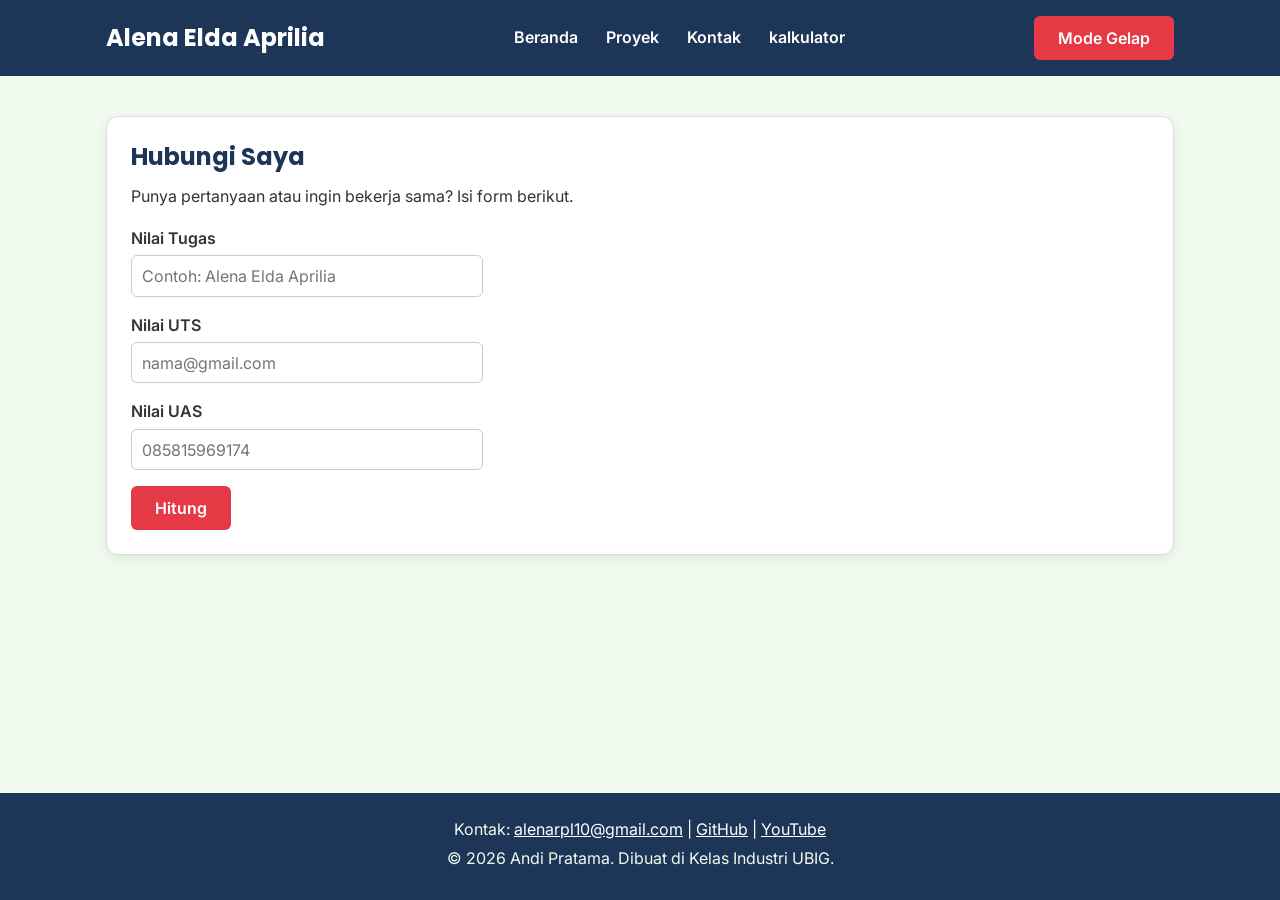
==== kalkulator.html @ 92a7bd8e "feat: menambah kan proyek baru" ====
<!DOCTYPE html>
<html lang="id">
<head>
  <meta charset="UTF-8">
  <meta name="viewport" content="width=device-width, initial-scale=1.0">
  <title>Alena Elda Aprilia | kalkulator</title>
  <link rel="preconnect" href="https://fonts.googleapis.com">
  <link rel="preconnect" href="https://fonts.gstatic.com" crossorigin>
  <link href="https://fonts.googleapis.com/css2?family=Inter:wght@400;600&family=Poppins:wght@600;700&display=swap" rel="stylesheet">
  <link rel="stylesheet" href="css/style.css">
  <script src="main.js" defer></script>
</head>
<body>
  <header>
    <div class="container navbar">
      <h1>Alena Elda Aprilia</h1>
      <nav class="menu-laptop">
        <ul>
          <li><a href="index.html">Beranda</a></li>
          <li><a href="proyek.html">Proyek</a></li>
          <li><a href="kontak.html">Kontak</a></li>
          <li><a href="kalkulator.html">kalkulator</a></li>
        </ul>
      </nav>

      <button id="tombol-tema" type="button">Mode Gelap</button>

      <!-- Tantangan: menu ponsel yang bisa dibuka-tutup -->
      <details class="menu-ponsel">
        <summary>Menu</summary>
        <nav>
          <ul>
            <li><a href="index.html">Beranda</a></li>
            <li><a href="proyek.html">Proyek</a></li>
            <li><a href="kontak.html">Kontak</a></li>
            <li><a href="kalkulator.html">Kalkulator</a></li>
          </ul>
        </nav>
      </details>
    </div>
  </header>

  <main>
    <div class="container">
      <section class="kartu">
        <h2>Hubungi Saya</h2>
        <p>Punya pertanyaan atau ingin bekerja sama? Isi form berikut.</p>

        <form>
          <p>
            <label for="nama">Nilai Tugas</label><br>
            <input type="text" id="nama" name="nama" placeholder="Contoh: Alena Elda Aprilia" required>
          </p>
          <p>
            <label for="email">Nilai UTS</label><br>
            <input type="email" id="email" name="email" placeholder="nama@gmail.com" required>
          </p>
          <p>
            <label for="hp">Nilai UAS</label><br>
            <input type="tel" id="hp" name="hp" placeholder="085815969174" required>
          </p>
          
          <button type="submit">Hitung</button>
        </form>
      </section>
    </div>
  </main>

  <footer>
    <p>Kontak: <a href="mailto:alenarpl10@gmail.com">alenarpl10@gmail.com</a> |
      <a href="https://github.com/eldaaprilia07-oss" target="_blank">GitHub</a> |
      <a href="https://www.youtube.com/@allenaell_prl" target="_blank">YouTube</a></p>
    <p>&copy; 2026 Andi Pratama. Dibuat di Kelas Industri UBIG.</p>
  </footer>
</body>
</html>
---- css/style.css ----
/* Variabel warna tema terang */
:root {
  --warna-utama: #1D3557;
  --warna-judul: #1D3557;
  --warna-aksen: #E63946;
  --warna-tautan: #E63946;
  --warna-latar: #F1FAEE;
  --warna-teks: #333333;
  --warna-kartu: #FFFFFF;
  --warna-garis: #DDDDDD;
}

/* Tema gelap */
body.gelap {
  --warna-utama: #0B1526;
  --warna-judul: #A8DADC;
  --warna-tautan: #FF8A8A;
  --warna-latar: #121A24;
  --warna-teks: #E3E8EE;
  --warna-kartu: #1C2836;
  --warna-garis: #34465A;
}
/* Gaya portofolio Alena Elda Aprilia
   Palet: #1D3557 (utama), #E63946 (aksen), #F1FAEE (latar)
   Huruf: Poppins (judul), Inter (isi)
   Tata letak: mobile first, titik ubah 768px (tablet) dan 1024px (laptop) */

/* 1. Reset */
* {
  box-sizing: border-box;
  margin: 0;
}

img {
  max-width: 100%;
  height: auto;
}

/* 2. Dasar halaman: warna dan huruf */
body {
  font-family: "Inter", Arial, sans-serif;
  font-size: 1rem;
  line-height: 1.6;
  color: #333333;
  background-color: #F1FAEE;
}

h1, h2, h3 {
  font-family: "Poppins", Arial, sans-serif;
  color: #1D3557;
  line-height: 1.3;
}

h2 {
  margin-bottom: 0.75rem;
}

p, ul, ol {
  margin-bottom: 1rem;
}

a {
  color: #E63946;
}

/* 3. Wadah, header, dan menu */
.container {
  max-width: 1100px;
  margin: 0 auto;
  padding: 0 1rem;
}

header {
  background-color: #1D3557;
  color: #FFFFFF;
  padding: 1rem 0;
}

header h1 {
  color: #FFFFFF;
  font-size: 1.5rem;
}

.navbar {
  display: flex;
  flex-wrap: wrap;
  justify-content: space-between;
  align-items: center;
  gap: 0.5rem;
}

nav ul {
  display: flex;
  gap: 0.25rem;
  padding: 0;
  margin: 0;
  list-style: none;
}

nav a {
  display: inline-block;
  padding: 0.5rem 0.75rem;
  border-radius: 6px;
  color: #FFFFFF;
  font-weight: 600;
  text-decoration: none;
}

/* Tantangan: menu ponsel buka-tutup dengan details */
.menu-laptop {
  display: none;
}

.menu-ponsel summary {
  padding: 0.5rem 0.75rem;
  border: 1px solid #FFFFFF;
  border-radius: 6px;
  font-weight: 600;
  cursor: pointer;
}

.menu-ponsel ul {
  flex-direction: column;
  margin-top: 0.5rem;
}

/* 4. Isi utama, hero, dan kartu */
main {
  padding: 1.5rem 0;
}

.hero {
  display: flex;
  flex-direction: column;
  align-items: center;
  gap: 1.5rem;
  padding: 1rem 0 2rem;
  text-align: center;
}

.hero img {
  border: 4px solid #E63946;
  border-radius: 50%;
}

.hero h2 {
  font-size: 2rem;
}

.tombol {
  display: inline-block;
  padding: 0.75rem 1.5rem;
  border-radius: 6px;
  background-color: #E63946;
  color: #FFFFFF;
  font-weight: 600;
  text-decoration: none;
}

.kartu {
  background-color: #FFFFFF;
  padding: 1rem;
  margin-bottom: 1.5rem;
  border: 1px solid #DDDDDD;
  border-radius: 12px;
  box-shadow: 0 4px 12px rgba(0, 0, 0, 0.08);
}

.daftar-kartu {
  display: flex;
  flex-wrap: wrap;
  gap: 1.5rem;
  margin-bottom: 1.5rem;
}

.daftar-kartu .kartu {
  flex: 1 1 280px;
  margin-bottom: 0;
}

article img {
  border-radius: 8px;
  border: 1px solid #DDDDDD;
}

/* 5. Tabel */
table {
  border-collapse: collapse;
}

caption {
  font-weight: 600;
  text-align: left;
  margin-bottom: 0.5rem;
}

th, td {
  border: 1px solid #CCCCCC;
  padding: 0.5rem 0.75rem;
  text-align: left;
}

th {
  background-color: #1D3557;
  color: #FFFFFF;
}

/* 6. Form */
label {
  font-weight: 600;
}

input, select, textarea {
  width: 100%;
  max-width: 22rem;
  padding: 0.6rem;
  margin-top: 0.25rem;
  border: 1px solid #CCCCCC;
  border-radius: 6px;
  font-family: inherit;
  font-size: 1rem;
}

button {
  padding: 0.75rem 1.5rem;
  border: none;
  border-radius: 6px;
  background-color: #E63946;
  color: #FFFFFF;
  font-family: inherit;
  font-size: 1rem;
  font-weight: 600;
  cursor: pointer;
}

/* 7. Footer */
footer {
  background-color: #1D3557;
  color: #F1FAEE;
  text-align: center;
  padding: 1.5rem;
}

footer p {
  margin-bottom: 0.25rem;
}

footer a {
  color: #FFFFFF;
}

/* 8. Tablet: lebar layar 768px ke atas */
@media (min-width: 768px) {
  .menu-laptop {
    display: block;
  }

  .menu-ponsel {
    display: none;
  }

  .hero {
    flex-direction: row;
    padding: 2rem 0 3rem;
    text-align: left;
  }

  .kartu {
    padding: 1.5rem;
  }
}

/* 9. Laptop: lebar layar 1024px ke atas */
@media (min-width: 1024px) {
  main {
    padding: 2.5rem 0;
  }

  .hero {
    gap: 3rem;
  }

  .hero h2 {
    font-size: 2.75rem;
  }
}
/* MODE GELAP */
body.gelap {
  background-color: #121A24;
  color: #E3E8EE;
}

body.gelap header,
body.gelap footer {
  background-color: #0B1526;
  color: #FFFFFF;
}

body.gelap .kartu,
body.gelap section,
body.gelap article {
  background-color: #1C2836;
  color: #E3E8EE;
  border-color: #34465A;
}

body.gelap h1,
body.gelap h2,
body.gelap h3,
body.gelap p,
body.gelap li,
body.gelap label {
  color: #E3E8EE;
}

body.gelap a {
  color: #FF8A8A;
}

body.gelap input,
body.gelap textarea,
body.gelap select {
  background-color: #263547;
  color: #FFFFFF;
  border-color: #52657A;
}
.keterangan {
  font-size: 0.875rem;
}
html,
body {
    min-height: 100%;
    margin: 0;
}

body {
    min-height: 100vh;
    display: flex;
    flex-direction: column;
}

main {
    flex: 1;
}

footer {
    margin-top: auto;
}
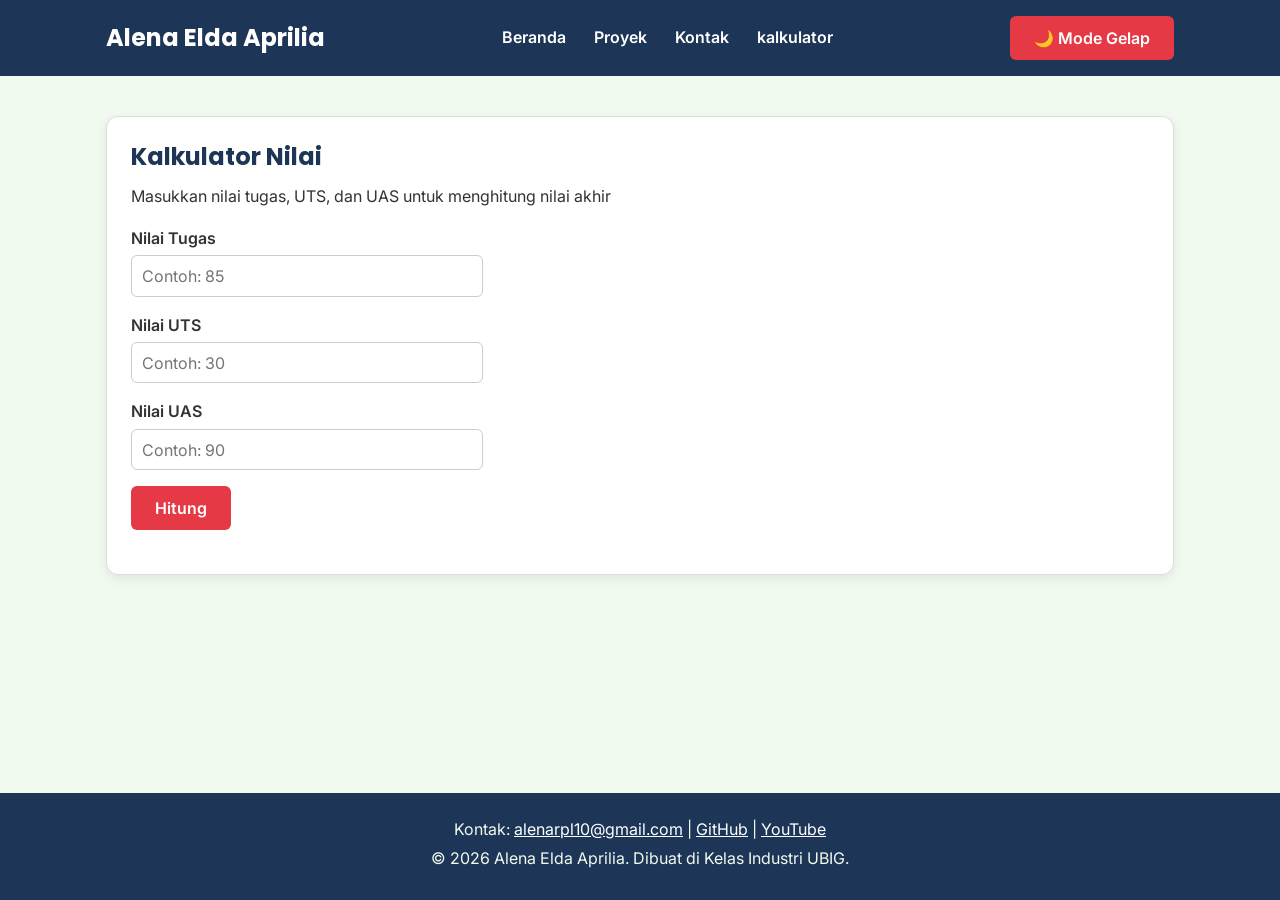
==== commit 36833adc: "feat : menambahkan kode sesuai mudul" ====
--- a/kalkulator.html
+++ b/kalkulator.html
@@ -8,7 +8,8 @@
   <link rel="preconnect" href="https://fonts.gstatic.com" crossorigin>
   <link href="https://fonts.googleapis.com/css2?family=Inter:wght@400;600&family=Poppins:wght@600;700&display=swap" rel="stylesheet">
   <link rel="stylesheet" href="css/style.css">
-  <script src="main.js" defer></script>
+  <script src="js/kalkulator.js" defer></script>
+  <script src="js/main.js" defer></script>
 </head>
 <body>
   <header>
@@ -23,7 +24,7 @@
         </ul>
       </nav>
 
-      <button id="tombol-tema" type="button">Mode Gelap</button>
+      <button id="tombolTema">🌙 Mode Gelap</button>
 
       <!-- Tantangan: menu ponsel yang bisa dibuka-tutup -->
       <details class="menu-ponsel">
@@ -43,25 +44,32 @@
   <main>
     <div class="container">
       <section class="kartu">
-        <h2>Hubungi Saya</h2>
-        <p>Punya pertanyaan atau ingin bekerja sama? Isi form berikut.</p>
+        <h2>Kalkulator Nilai</h2>
+        <p>Masukkan nilai tugas, UTS, dan UAS untuk menghitung nilai akhir</p>
 
-        <form>
-          <p>
-            <label for="nama">Nilai Tugas</label><br>
-            <input type="text" id="nama" name="nama" placeholder="Contoh: Alena Elda Aprilia" required>
-          </p>
-          <p>
-            <label for="email">Nilai UTS</label><br>
-            <input type="email" id="email" name="email" placeholder="nama@gmail.com" required>
-          </p>
-          <p>
-            <label for="hp">Nilai UAS</label><br>
-            <input type="tel" id="hp" name="hp" placeholder="085815969174" required>
-          </p>
-          
-          <button type="submit">Hitung</button>
-        </form>
+       
+<form>
+    <p>
+        <label for="nama">Nilai Tugas</label><br>
+        <input type="number" id="nama" name="nama"
+        placeholder="Contoh: 85" min="0" max="100" required>
+    </p>
+
+    <p>
+        <label for="email">Nilai UTS</label><br>
+        <input type="number" id="email" name="email"
+        placeholder="Contoh: 30" min="0" max="100" required>
+    </p>
+
+    <p>
+        <label for="hp">Nilai UAS</label><br>
+        <input type="number" id="hp" name="hp"
+        placeholder="Contoh: 90" min="0" max="100" required>
+    </p>
+
+    <button type="submit">Hitung</button>
+</form>
+
       </section>
     </div>
   </main>
@@ -70,7 +78,8 @@
     <p>Kontak: <a href="mailto:alenarpl10@gmail.com">alenarpl10@gmail.com</a> |
       <a href="https://github.com/eldaaprilia07-oss" target="_blank">GitHub</a> |
       <a href="https://www.youtube.com/@allenaell_prl" target="_blank">YouTube</a></p>
-    <p>&copy; 2026 Andi Pratama. Dibuat di Kelas Industri UBIG.</p>
+    <p>&copy; 2026 Alena Elda Aprilia. Dibuat di Kelas Industri UBIG.</p>
   </footer>
+  <script src="js/kalkulator.js" defer></script>
 </body>
 </html>
--- a/css/style.css
+++ b/css/style.css
@@ -1,25 +1,4 @@
-/* Variabel warna tema terang */
-:root {
-  --warna-utama: #1D3557;
-  --warna-judul: #1D3557;
-  --warna-aksen: #E63946;
-  --warna-tautan: #E63946;
-  --warna-latar: #F1FAEE;
-  --warna-teks: #333333;
-  --warna-kartu: #FFFFFF;
-  --warna-garis: #DDDDDD;
-}
-
-/* Tema gelap */
-body.gelap {
-  --warna-utama: #0B1526;
-  --warna-judul: #A8DADC;
-  --warna-tautan: #FF8A8A;
-  --warna-latar: #121A24;
-  --warna-teks: #E3E8EE;
-  --warna-kartu: #1C2836;
-  --warna-garis: #34465A;
-}
+
 /* Gaya portofolio Alena Elda Aprilia
    Palet: #1D3557 (utama), #E63946 (aksen), #F1FAEE (latar)
    Huruf: Poppins (judul), Inter (isi)
@@ -345,4 +324,99 @@
 
 footer {
     margin-top: auto;
-}+}
+body.gelap {
+    background-color: #121212;
+    color: white;
+}
+
+body.gelap main {
+    background-color: #1e1e1e;
+}
+
+body.gelap .kartu {
+    background-color: #2c2c2c;
+    color: white;
+}
+
+/* MODE GELAP */
+body.gelap {
+  background-color: #121212;
+  color: #ffffff;
+}
+
+/* Header */
+body.gelap header {
+  background-color: #1e1e1e;
+  color: white;
+}
+
+/* Navigasi */
+body.gelap nav {
+  background-color: #252525;
+}
+
+body.gelap nav a {
+  color: white;
+}
+
+/* Bagian utama */
+body.gelap main,
+body.gelap section {
+  background-color: #121212;
+  color: white;
+}
+
+/* Kartu */
+body.gelap .card,
+body.gelap .profil,
+body.gelap .kontak {
+  background-color: #1e1e1e;
+  color: white;
+}
+
+/* Footer */
+body.gelap footer {
+  background-color: #1e1e1e;
+  color: white;
+}
+
+/* Input dan textarea */
+body.gelap input,
+body.gelap textarea {
+  background-color: #252525;
+  color: white;
+  border: 1px solid #666;
+}
+
+/* Tombol */
+body.gelap button {
+  cursor: pointer;
+}
+
+body {
+  transition: background-color 0.3s, color 0.3s;
+}
+
+body.gelap {
+  background-color: #121212 !important;
+  color: white !important;
+}
+
+body.gelap header,
+body.gelap nav,
+body.gelap footer,
+body.gelap section,
+body.gelap main {
+  background-color: #1e1e1e;
+  color: white;
+}
+
+body.gelap h1,
+body.gelap h2,
+body.gelap h3,
+body.gelap p,
+body.gelap li,
+body.gelap a {
+  color: white;
+}
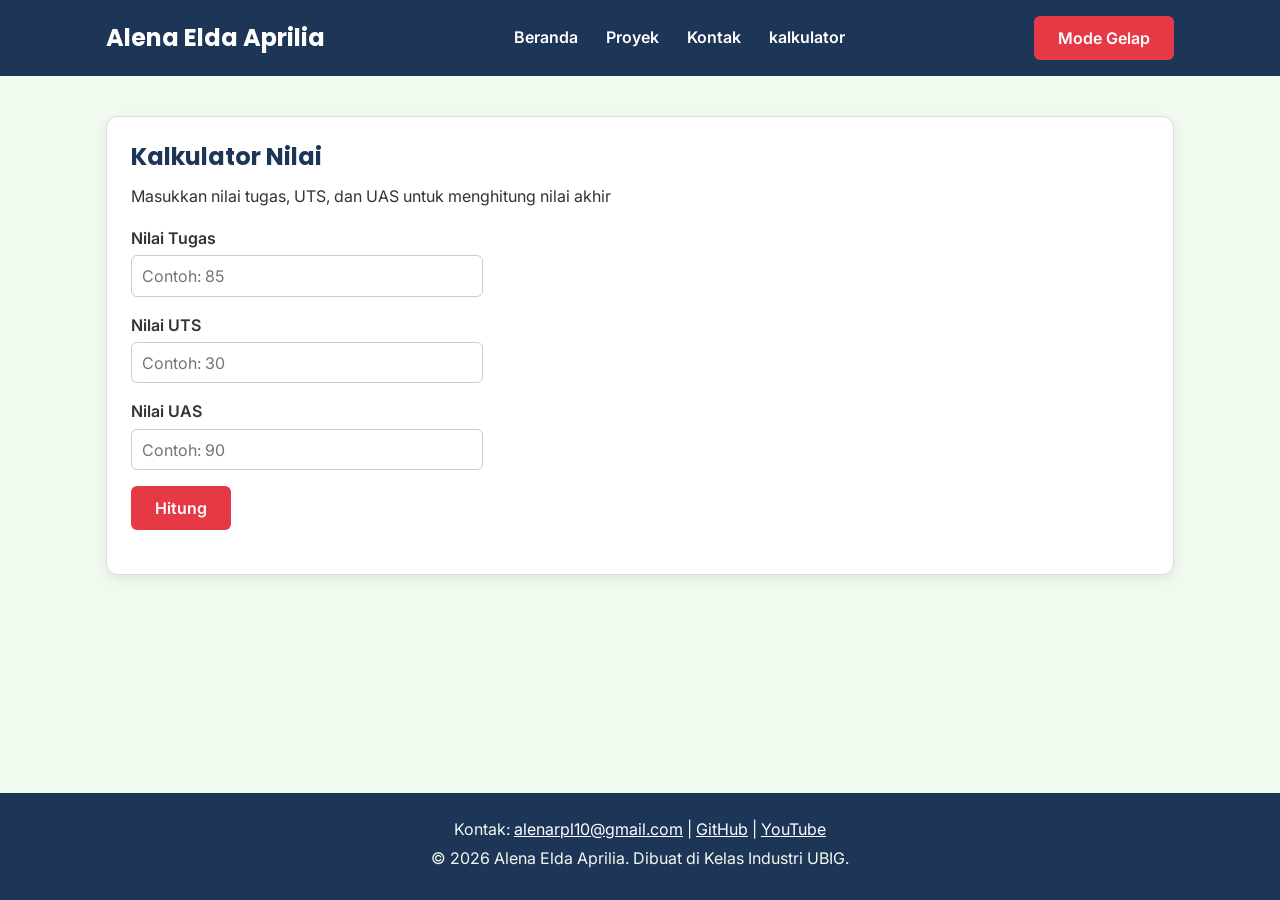
==== commit 007c7a12: "feat: tambah keahlian dinamis, mode gelap, dan filter proyek" ====
--- a/kalkulator.html
+++ b/kalkulator.html
@@ -1,16 +1,19 @@
 <!DOCTYPE html>
 <html lang="id">
+
 <head>
   <meta charset="UTF-8">
   <meta name="viewport" content="width=device-width, initial-scale=1.0">
   <title>Alena Elda Aprilia | kalkulator</title>
   <link rel="preconnect" href="https://fonts.googleapis.com">
   <link rel="preconnect" href="https://fonts.gstatic.com" crossorigin>
-  <link href="https://fonts.googleapis.com/css2?family=Inter:wght@400;600&family=Poppins:wght@600;700&display=swap" rel="stylesheet">
+  <link href="https://fonts.googleapis.com/css2?family=Inter:wght@400;600&family=Poppins:wght@600;700&display=swap"
+    rel="stylesheet">
   <link rel="stylesheet" href="css/style.css">
   <script src="js/kalkulator.js" defer></script>
   <script src="js/main.js" defer></script>
 </head>
+
 <body>
   <header>
     <div class="container navbar">
@@ -24,7 +27,7 @@
         </ul>
       </nav>
 
-      <button id="tombolTema">🌙 Mode Gelap</button>
+      <button id="tombolTema">Mode Gelap</button>
 
       <!-- Tantangan: menu ponsel yang bisa dibuka-tutup -->
       <details class="menu-ponsel">
@@ -47,28 +50,25 @@
         <h2>Kalkulator Nilai</h2>
         <p>Masukkan nilai tugas, UTS, dan UAS untuk menghitung nilai akhir</p>
 
-       
-<form>
-    <p>
-        <label for="nama">Nilai Tugas</label><br>
-        <input type="number" id="nama" name="nama"
-        placeholder="Contoh: 85" min="0" max="100" required>
-    </p>
 
-    <p>
-        <label for="email">Nilai UTS</label><br>
-        <input type="number" id="email" name="email"
-        placeholder="Contoh: 30" min="0" max="100" required>
-    </p>
+        <form>
+          <p>
+            <label for="nama">Nilai Tugas</label><br>
+            <input type="number" id="nama" name="nama" placeholder="Contoh: 85" min="0" max="100" required>
+          </p>
 
-    <p>
-        <label for="hp">Nilai UAS</label><br>
-        <input type="number" id="hp" name="hp"
-        placeholder="Contoh: 90" min="0" max="100" required>
-    </p>
+          <p>
+            <label for="email">Nilai UTS</label><br>
+            <input type="number" id="email" name="email" placeholder="Contoh: 30" min="0" max="100" required>
+          </p>
 
-    <button type="submit">Hitung</button>
-</form>
+          <p>
+            <label for="hp">Nilai UAS</label><br>
+            <input type="number" id="hp" name="hp" placeholder="Contoh: 90" min="0" max="100" required>
+          </p>
+
+          <button type="submit">Hitung</button>
+        </form>
 
       </section>
     </div>
@@ -77,9 +77,11 @@
   <footer>
     <p>Kontak: <a href="mailto:alenarpl10@gmail.com">alenarpl10@gmail.com</a> |
       <a href="https://github.com/eldaaprilia07-oss" target="_blank">GitHub</a> |
-      <a href="https://www.youtube.com/@allenaell_prl" target="_blank">YouTube</a></p>
+      <a href="https://www.youtube.com/@allenaell_prl" target="_blank">YouTube</a>
+    </p>
     <p>&copy; 2026 Alena Elda Aprilia. Dibuat di Kelas Industri UBIG.</p>
   </footer>
-  <script src="js/kalkulator.js" defer></script>
+
 </body>
-</html>
+
+</html>
--- a/css/style.css
+++ b/css/style.css
@@ -420,3 +420,93 @@
 body.gelap a {
   color: white;
 }
+/* MODE GELAP */
+body.mode-gelap {
+    background-color: #121212;
+    color: white;
+}
+
+/* Bagian header */
+body.mode-gelap header {
+    background-color: #111827;
+}
+
+/* Bagian kartu */
+body.mode-gelap .kartu {
+    background-color: #1f2937;
+    color: white;
+}
+
+/* Judul */
+body.mode-gelap h1,
+body.mode-gelap h2,
+body.mode-gelap h3 {
+    color: white;
+}
+
+/* Paragraf dan label */
+body.mode-gelap p,
+body.mode-gelap label {
+    color: #e5e7eb;
+}
+
+/* Kolom input */
+body.mode-gelap input {
+    background-color: #374151;
+    color: white;
+    border: 1px solid #6b7280;
+}
+
+/* Footer */
+body.mode-gelap footer {
+    background-color: #111827;
+    color: white;
+}
+/* Gambar menyesuaikan ukuran layar */
+img {
+    max-width: 100%;
+    height: auto;
+}
+
+/* Tampilan tablet dan HP */
+@media (max-width: 768px) {
+    .container {
+        width: 90%;
+    }
+
+    .navbar {
+        flex-direction: column;
+        align-items: flex-start;
+    }
+
+    .menu-laptop {
+        display: none;
+    }
+
+    .menu-ponsel {
+        display: block;
+    }
+
+    #daftar-proyek {
+        grid-template-columns: 1fr;
+    }
+
+    .kartu {
+        width: 100%;
+    }
+}
+
+/* Tampilan HP kecil */
+@media (max-width: 480px) {
+    h1 {
+        font-size: 22px;
+    }
+
+    h2 {
+        font-size: 20px;
+    }
+
+    button {
+        max-width: 100%;
+    }
+}
